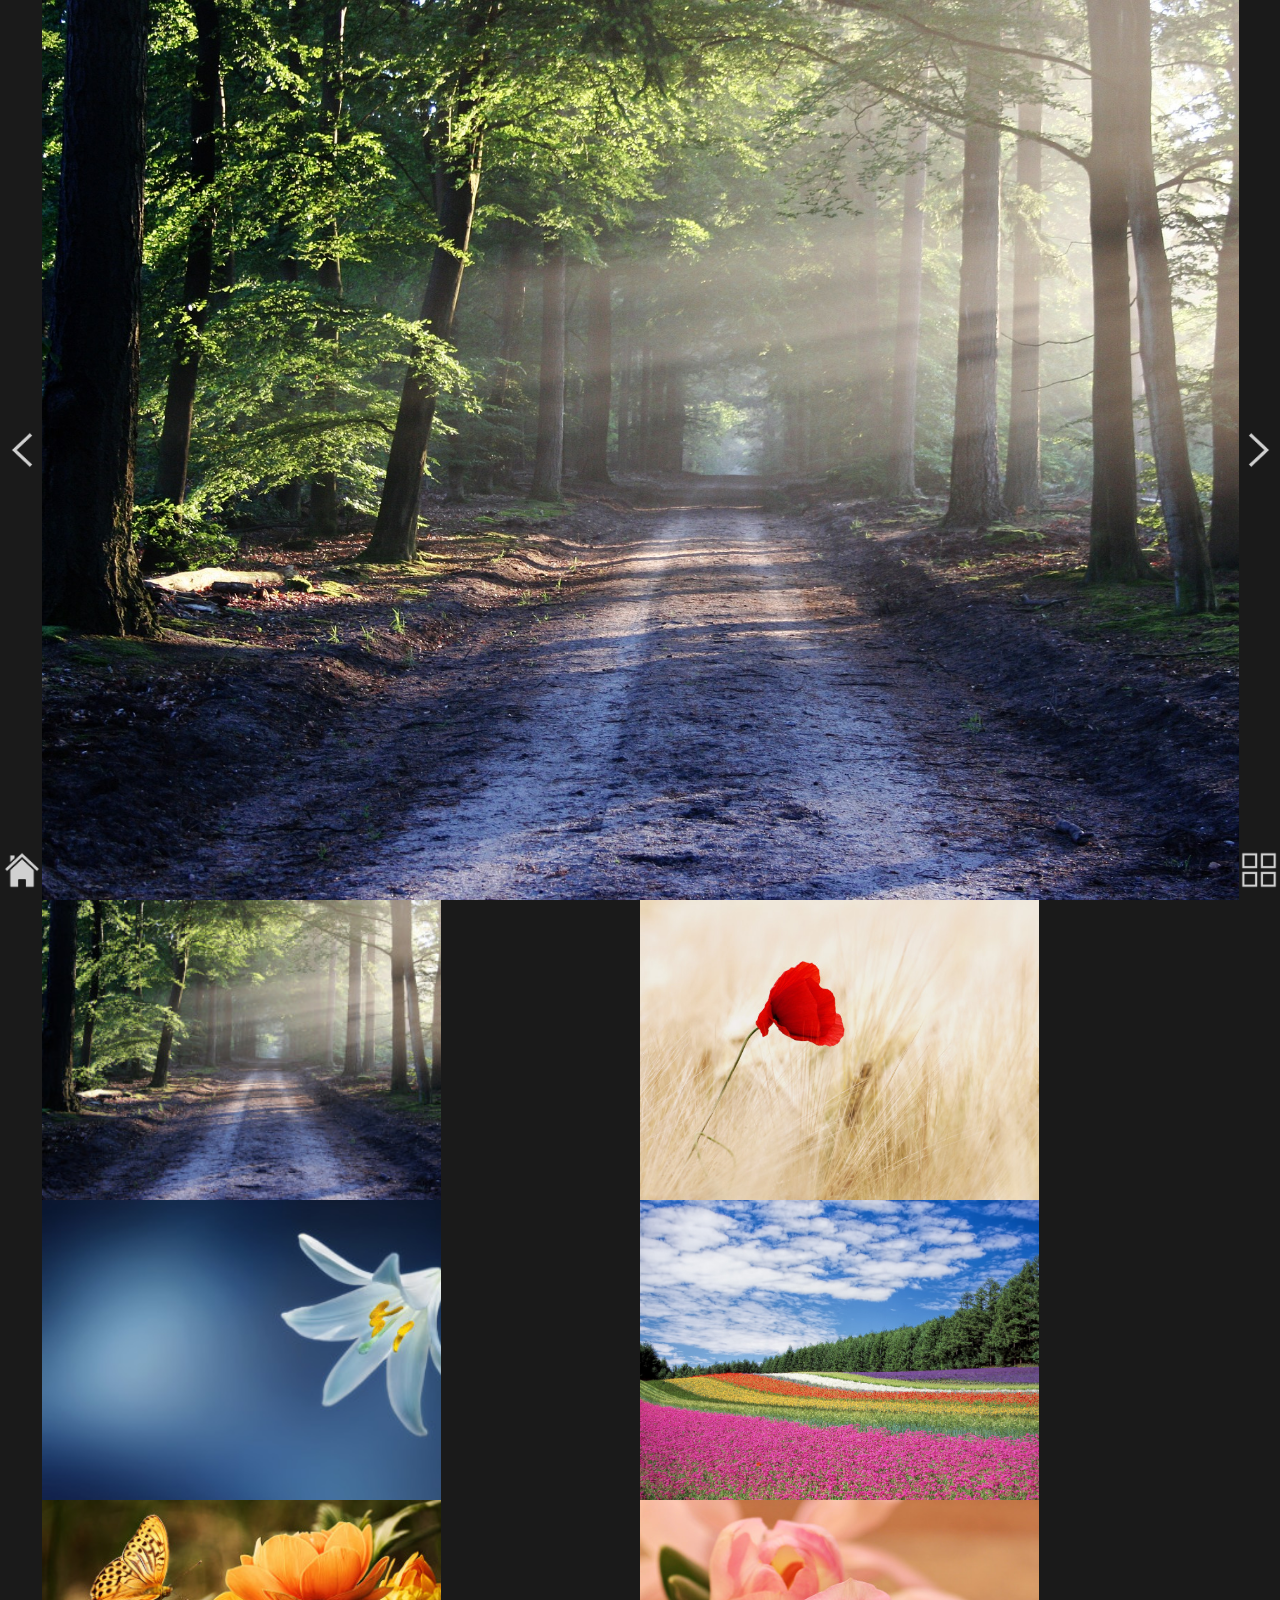
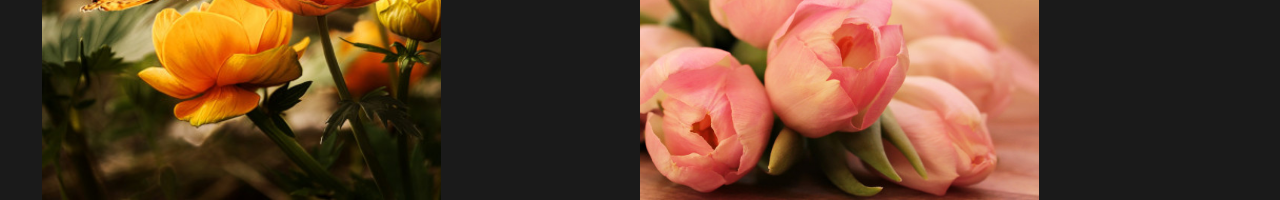
==== index.html @ 5cc448f5 "Rename index..html to index.html" ====
<!DOCTYPE html>
<html lang="pt-br">
<head>
    <meta charset="UTF-8">
    <meta http-equiv="X-UA-Compatible" content="IE=edge">
    <meta name="viewport" content="width=device-width, initial-scale=1.0">
    <link rel="stylesheet" href="css/carouselimg.css">
    <title>Carrossel de Imagens</title>
</head>
<body>
    <main>
        <div class="center position-relative">
            <div class="div-buttons position-absolute left">
                <button id="button-back" class="position-absolute vertical50"><img src="assets/icons/arrow-back.png" alt=""></button>
                <button class="display position-absolute bottom"><img src="assets/icons/home.png" alt=""></button>
            </div>
            <div id="landscape" class="center-bg-img"></div>
            <div class="div-buttons position-absolute right">
                <button id="button-forward" class="position-absolute vertical50"><img src="assets/icons/arrow-forward.png" alt=""></button>
                <button id="toggleimg" class="display position-absolute bottom"><img src="assets/icons/img-grid.png" alt=""></button>
            </div>
        </div>
        <div class="center"><div id="portfoliogrid" class="grid-img"></div></div>
        <div class="home center">
            <button><img src="assets/icons/home.png" alt=""></button>
        </div>
    </main>
    <script src="scripts/portfoliolist.js"></script>
    <script src="scripts/carouselimg.js"></script>
</body>
</html>
---- css/carouselimg.css ----
*{
    margin: 0;
    padding: 0;
    outline: 0;
    box-sizing: border-box;
}

body{
    width: 100vw;
    background-color: hsl(0, 0%, 10%);
    display: flex;
    flex-direction: column;
}

main{
    height: 100vh;
    display: flex;
    flex-direction: column;
    justify-content: space-between;
}

.grid-img{
    width: 100vw;
    display: grid;
    grid-template-columns: 1fr 1fr;
    width: 100vw;
    height: 75vw;
    overflow: scroll;
    z-index: 0;
}

.grid-img div{
    width: 50vw;
    height: calc(75vw/2);
    background-size: cover;
    background-attachment: scroll;
    background-repeat: no-repeat;   
}

.home{
    height: 60px;
}

.home button{
    position: absolute;
}

button{
    border: none;
    background-color: hsla(0, 0%, 100%, 0);
}

.center{
    display: flex;
    justify-content: center;
    align-items: center;
}

.center-bg-img{
    width: 100vw;
    height: 75vw;
    background-size: cover;
    background-attachment: scroll;
    background-repeat: no-repeat;
    z-index: -1;
}

.div-buttons{
    display: flex;
    flex-direction: column;
    width: 40px;
    height: 75vw;
}

button img{
    width: 40px;
}

.position-relative{
    position: relative;
}

.position-absolute{
    position: absolute;
}

.left{
    left: 0;
}

.right{
    right: 0;
}

.bottom{
    bottom: 10px;
}

.vertical50{
    top: calc(50% - 20px);
}

.display{
    display: none;
}

@media screen and (min-width: 480px){
    .home{
        display: none;
    }
    .center-bg-img{
        height: 100vh;
        width: 133vh;
    }
    
    .div-buttons{
        height: 100vh;
    }
    
    .display{
        display: flex;
    }
    .left{
        left: calc((50vw - 133vh/2) - 40px);
    }
    .right{
        right: calc((50vw - 133vh/2) - 40px);
    }

    .grid-img{
        height: 100vh;
        width: 133vh;
        grid-template-rows: 1fr 1fr;
    }

    .grid-img div{
        width: calc(133vh/3);
        height: calc(100vh/3);
    }
}
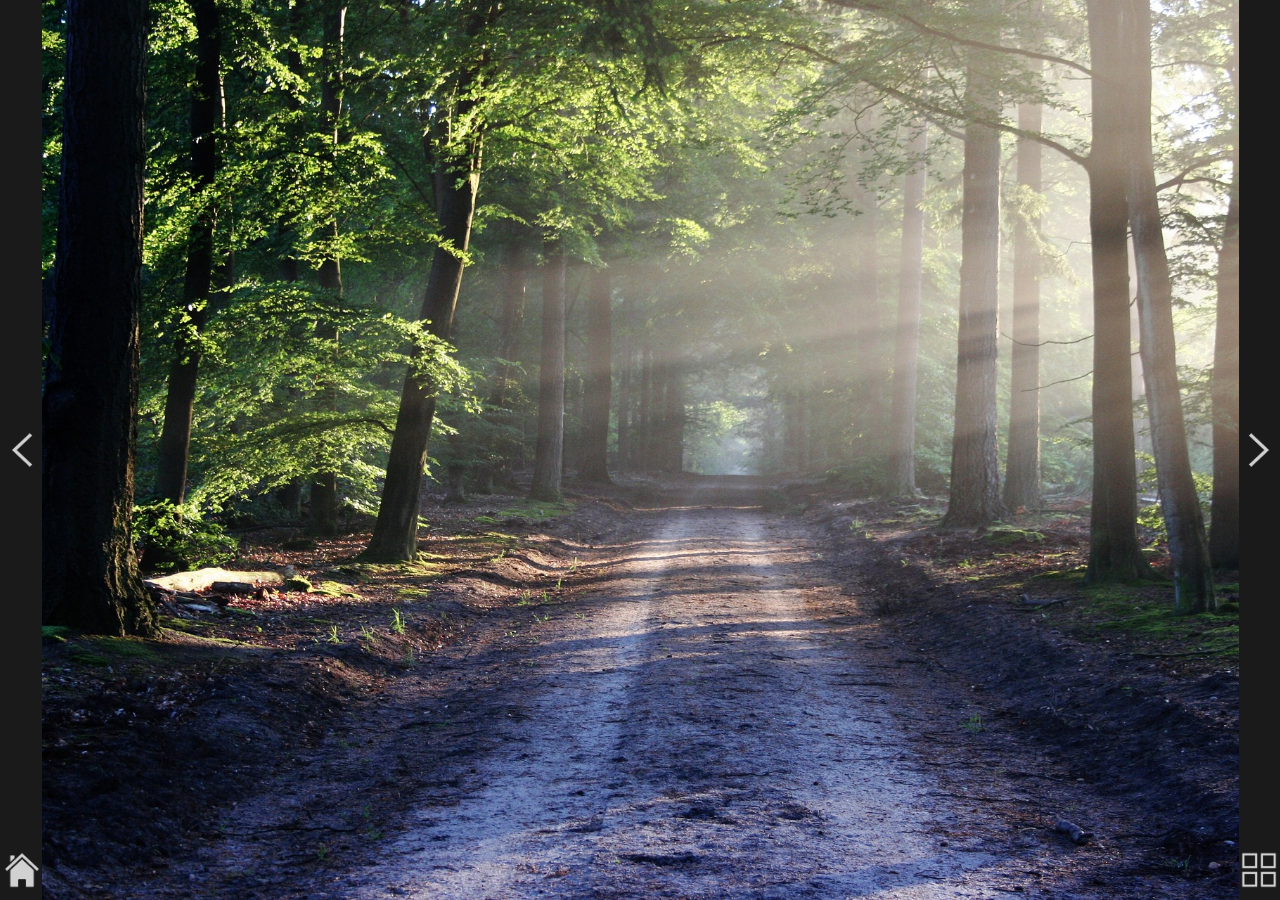
==== commit 3dd48fec: "Update button home index" ====
--- a/index.html
+++ b/index.html
@@ -22,7 +22,7 @@
         </div>
         <div class="center"><div id="portfoliogrid" class="grid-img"></div></div>
         <div class="home center">
-            <button><img src="assets/icons/home.png" alt=""></button>
+            <button id="home"><<img src="assets/icons/home.png" alt=""></button>
         </div>
     </main>
     <script src="scripts/portfoliolist.js"></script>
--- a/css/carouselimg.css
+++ b/css/carouselimg.css
@@ -128,6 +128,7 @@
     }
 
     .grid-img{
+        display: none;
         height: 100vh;
         width: 133vh;
         grid-template-rows: 1fr 1fr;
@@ -137,4 +138,4 @@
         width: calc(133vh/3);
         height: calc(100vh/3);
     }
-}+}
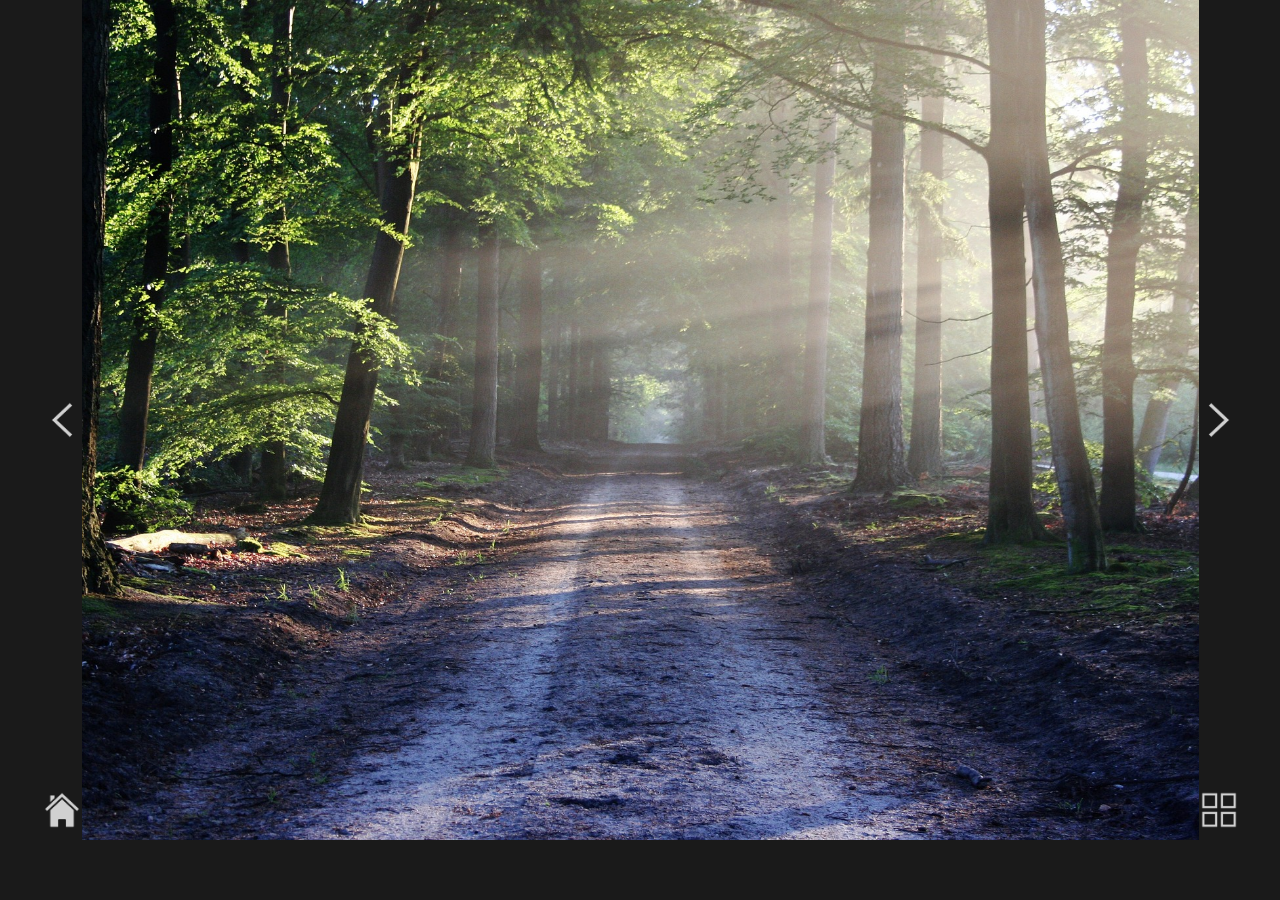
==== commit ff3c4324: "Update nome do arquivo index.html" ====
--- a/index.html
+++ b/index.html
@@ -1,3 +1,4 @@
+
 <!DOCTYPE html>
 <html lang="pt-br">
 <head>
@@ -22,7 +23,7 @@
         </div>
         <div class="center"><div id="portfoliogrid" class="grid-img"></div></div>
         <div class="home center">
-            <button id="home"><<img src="assets/icons/home.png" alt=""></button>
+            <button><a id="home" href="#home"><img src="assets/icons/home.png" alt=""></a></button>
         </div>
     </main>
     <script src="scripts/portfoliolist.js"></script>
--- a/css/carouselimg.css
+++ b/css/carouselimg.css
@@ -13,7 +13,7 @@
 }
 
 main{
-    height: 100vh;
+    height: calc(100vh - 60px);
     display: flex;
     flex-direction: column;
     justify-content: space-between;
@@ -26,7 +26,6 @@
     width: 100vw;
     height: 75vw;
     overflow: scroll;
-    z-index: 0;
 }
 
 .grid-img div{
@@ -59,10 +58,19 @@
 .center-bg-img{
     width: 100vw;
     height: 75vw;
+    background-position: center;
     background-size: cover;
     background-attachment: scroll;
     background-repeat: no-repeat;
-    z-index: -1;
+}
+
+.center-bg-img-original-ratio{
+    width: 100vw;
+    height: 75vw;
+    background-position: center;
+    background-size: contain;
+    background-attachment: scroll;
+    background-repeat: no-repeat;
 }
 
 .div-buttons{
@@ -109,33 +117,33 @@
         display: none;
     }
     .center-bg-img{
-        height: 100vh;
-        width: 133vh;
+        height: calc(100vh - 60px);
+        width: calc(133vh - 80px);
     }
     
     .div-buttons{
-        height: 100vh;
+        height: calc(100vh - 60px);
     }
     
     .display{
         display: flex;
     }
     .left{
-        left: calc((50vw - 133vh/2) - 40px);
+        left: calc((50vw - (133vh - 80px)/2) - 40px);
     }
     .right{
-        right: calc((50vw - 133vh/2) - 40px);
+        right: calc((50vw - (133vh - 80px)/2) - 40px);
     }
 
     .grid-img{
         display: none;
-        height: 100vh;
-        width: 133vh;
-        grid-template-rows: 1fr 1fr;
+        height: calc(100vh - 60px);
+        width: calc(133vh - 80px);
+        grid-template-rows: 1fr 1fr 1fr;
     }
 
     .grid-img div{
-        width: calc(133vh/3);
-        height: calc(100vh/3);
+        width: calc(calc(133vh - 80px)/3);
+        height: calc((100vh - 60px)/3);
     }
-}
+}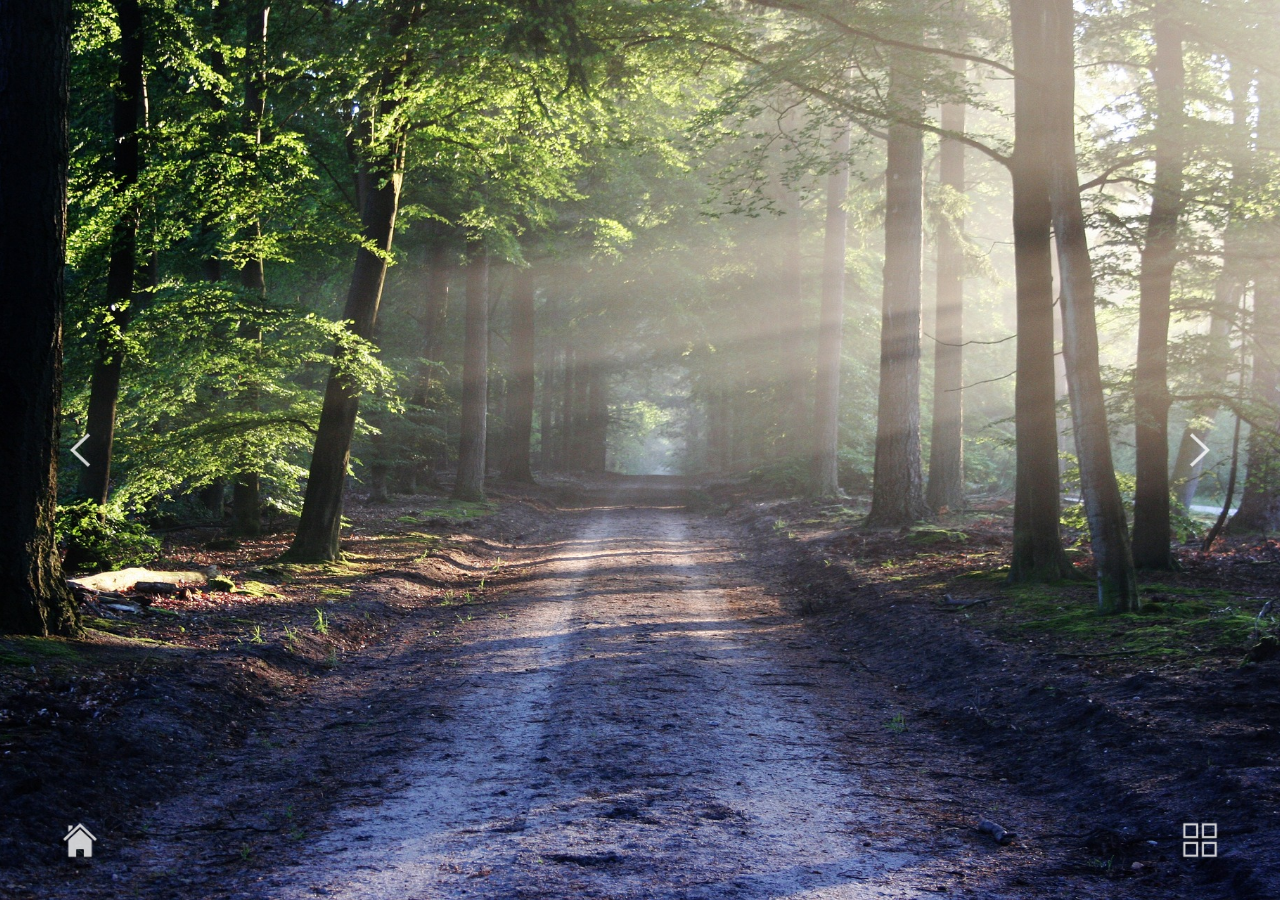
==== commit 108b5d0e: "update responsivity" ====
--- a/index.html
+++ b/index.html
@@ -29,4 +29,4 @@
     <script src="scripts/portfoliolist.js"></script>
     <script src="scripts/carouselimg.js"></script>
 </body>
-</html>
+</html>--- a/css/carouselimg.css
+++ b/css/carouselimg.css
@@ -25,7 +25,8 @@
     grid-template-columns: 1fr 1fr;
     width: 100vw;
     height: 75vw;
-    overflow: scroll;
+    overflow-x: hidden;
+    overflow-y: scroll;
 }
 
 .grid-img div{
@@ -140,10 +141,41 @@
         height: calc(100vh - 60px);
         width: calc(133vh - 80px);
         grid-template-rows: 1fr 1fr 1fr;
+        overflow-y: hidden;
+        overflow-x: scroll;
     }
 
     .grid-img div{
         width: calc(calc(133vh - 80px)/3);
         height: calc((100vh - 60px)/3);
     }
+}
+
+@media screen and (min-width: 900px){
+    .center-bg-img{
+        width: 100vw;
+        height: 100vh;
+    }
+    .div-buttons {
+        z-index: 1;
+    }
+    .left{
+        left: 60px;
+    }
+    .right{
+        right: 60px;
+    }
+    .grid-img{
+        width: calc(100vw - 120px);
+        height: 150px;
+        grid-template-rows: 150px;
+        overflow-y: hidden;
+        overflow-x: scroll;
+        z-index: 0;
+    }
+
+    .grid-img div{
+        height: 150px;
+        width: 200px;
+    }
 }